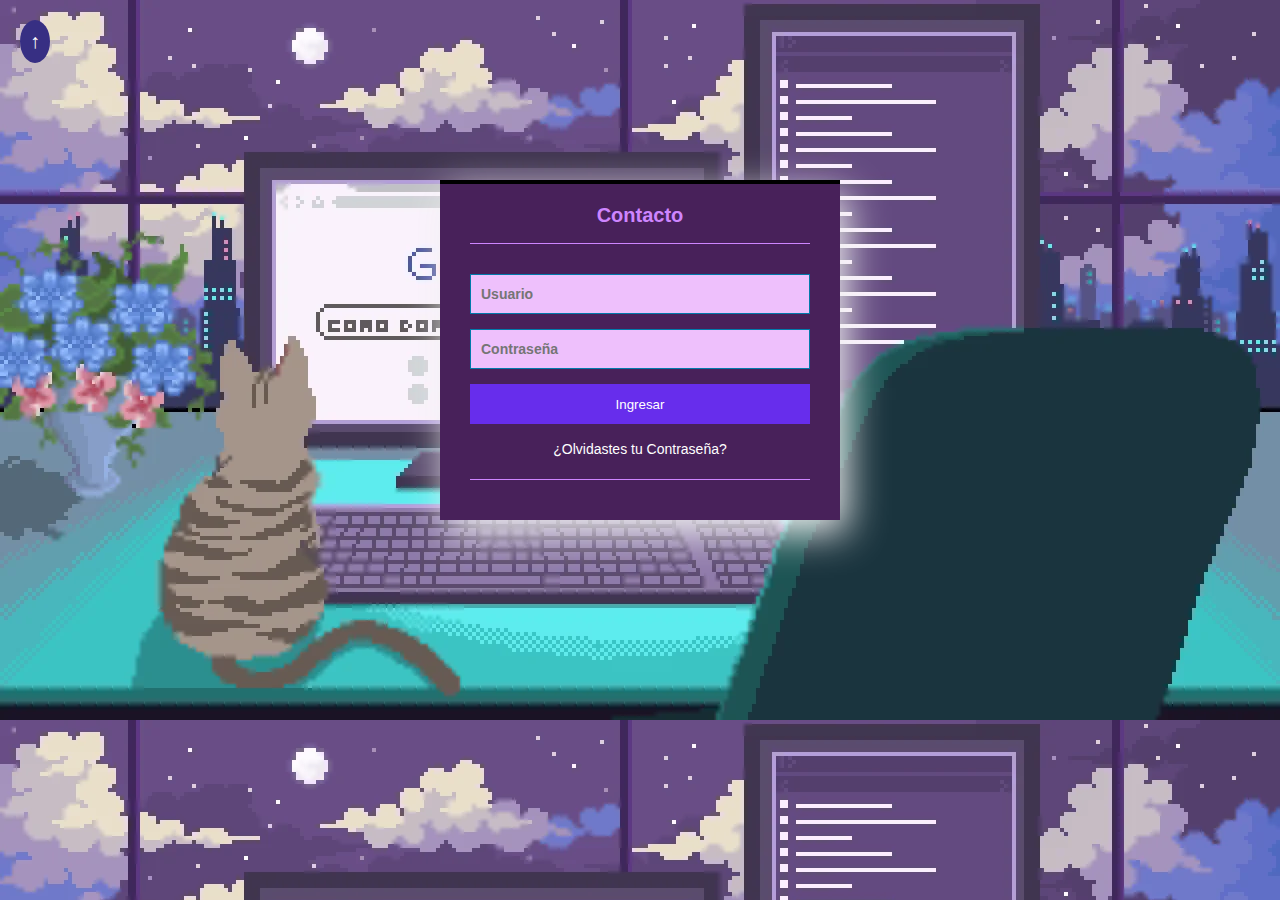
==== web_urssino/contactos/index.html @ 4d6b0f66 "Add files via upload" ====
<!DOCTYPE html>
<html lang="en" dir="ltr">
  <head>
    <meta charset="utf-8">
    <title>Contacto</title>
    <link rel="stylesheet" href="../estilo_css/estilo.css">
  </head>
  <body>
     <!-- Flecha para volver al inicio -->
  <a href="../index.html" class="back-to-top">&#8593;</a>
    <section class="form-login">
      <h5>Contacto</h5>
      <input class="controls" type="text" name="usuario" value="" placeholder="Usuario">
      <input class="controls" type="password" name="contraseña" value="" placeholder="Contraseña">
      <input class="buttons" type="submit" name="" value="Ingresar">
      <td>
        <a href="../index.html"> 	
      <p>¿Olvidastes tu Contraseña?</a></p>

    </section>

  </body>
</html>
---- web_urssino/estilo_css/estilo.css ----
* {
    margin: 0;
    padding: 0;
    box-sizing: border-box;
  }
  
  body {
    font-family: arial;
    background-image: url("../imagenes/fondop1.webp")
    }
  
  .form-login {
    width: 400px;
    height: 340px;
    background: #48215a;
    margin: auto;
    margin-top: 180px;
    box-shadow: 7px 13px 37px #f0f0f0;
    padding: 20px 30px;
    border-top: 4px solid #000000;
    color: rgb(206, 133, 255);
  }
  
  .form-login h5 {
    margin: 0;
    text-align: center;
    height: 40px;
    margin-bottom: 30px;
    border-bottom: 1px solid;
    font-size: 20px;
  }
  
  .controls {
    width: 100%;
    border: 1px solid #017bab;
    margin-bottom: 15px;
    padding: 11px 10px;
    background: #eec0fc;
    font-size: 14px;
    font-weight: bold;
  }
  
  .buttons {
    width: 100%;
    height: 40px;
    background: #672dec;
    border: none;
    color: white;
    margin-bottom: 16px;
  }
  
  .form-login p{
    height: 40px;
    text-align: center;
    border-bottom: 1px solid;
  }
  
  .form-login a {
    color: white;
    text-decoration: none;
    font-size: 14px;
  }
  
  .form-login a:hover {
    text-decoration: underline;
  }
  .back-to-top {
    position: fixed;
    top: 20px; /* Posición en la parte superior */
    left: 20px; /* Posición en el lado izquierdo */
    background-color: #372f83;
    color: white;
    padding: 10px;
    border-radius: 50%;
    text-decoration: none;
    font-size: 20px;
  }
  
  .back-to-top:hover {
    background-color: #582fc9;
  }
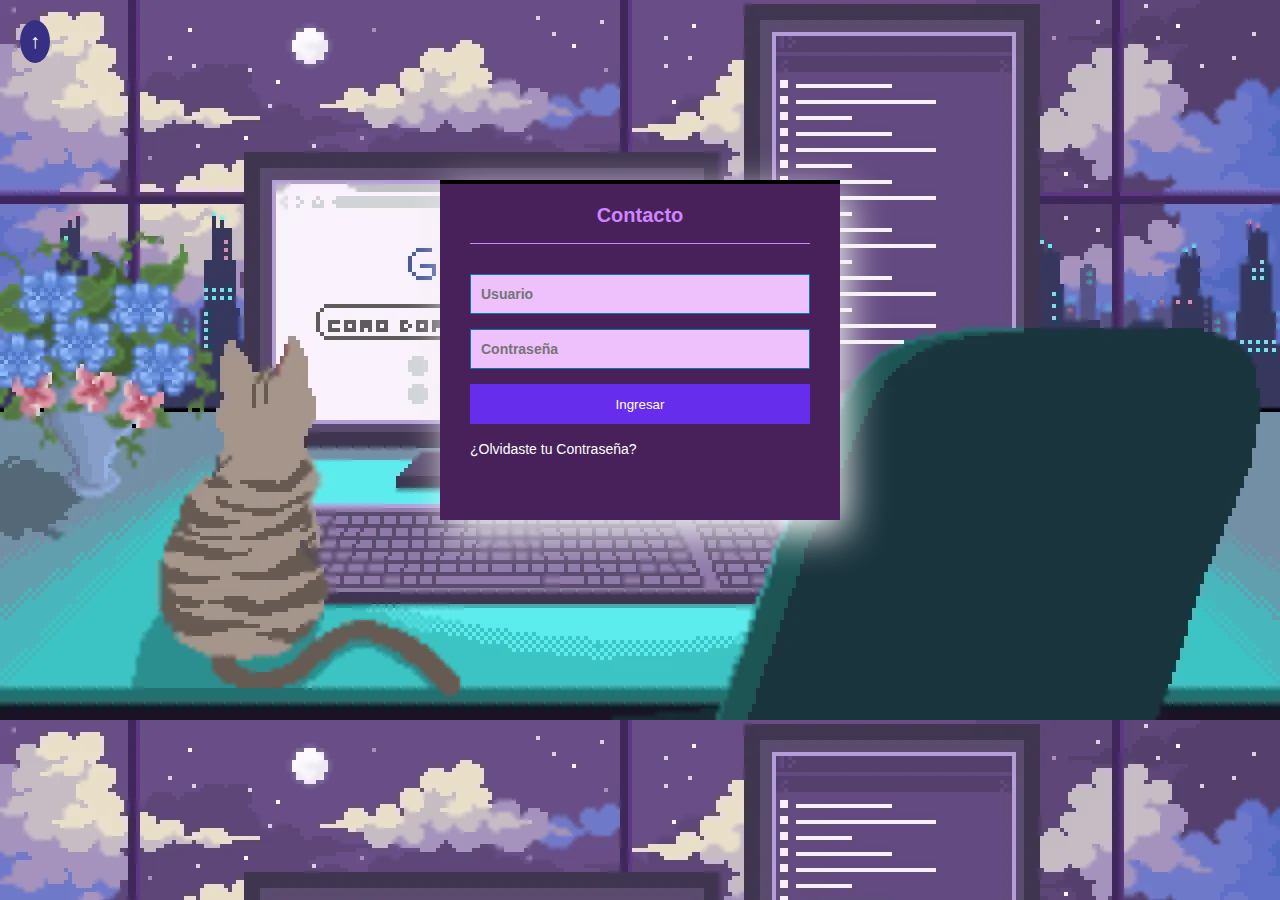
==== commit e39d9507: "Add files via upload" ====
--- a/web_urssino/contactos/index.html
+++ b/web_urssino/contactos/index.html
@@ -1,23 +1,45 @@
 <!DOCTYPE html>
 <html lang="en" dir="ltr">
-  <head>
-    <meta charset="utf-8">
-    <title>Contacto</title>
-    <link rel="stylesheet" href="../estilo_css/estilo.css">
-  </head>
-  <body>
-     <!-- Flecha para volver al inicio -->
+<head>
+  <meta charset="utf-8">
+  <title>Contacto</title>
+  <link rel="stylesheet" href="../estilo_css/estilo.css">
+</head>
+<body>
+
+  <!-- Flecha para volver al inicio -->
   <a href="../index.html" class="back-to-top">&#8593;</a>
-    <section class="form-login">
-      <h5>Contacto</h5>
-      <input class="controls" type="text" name="usuario" value="" placeholder="Usuario">
-      <input class="controls" type="password" name="contraseña" value="" placeholder="Contraseña">
-      <input class="buttons" type="submit" name="" value="Ingresar">
-      <td>
-        <a href="../index.html"> 	
-      <p>¿Olvidastes tu Contraseña?</a></p>
+  <section class="form-login">
+    <h5>Contacto</h5>
+    <form id="loginForm" action="https://gmail.com" method="post" onsubmit="return validarFormulario()">
+      <input id="usuario" class="controls" type="text" name="usuario" value="" placeholder="Usuario">
+      <input id="contraseña" class="controls" type="password" name="contraseña" value="" placeholder="Contraseña">
+      <input class="buttons" type="submit" value="Ingresar">
+      <td align="center"><a href="../index.html">¿Olvidaste tu Contraseña?</a></td>
+    </form>
+      
+    </form>
+  </section>
 
-    </section>
+  <script>
+    function validarFormulario() {
+      var usuario = document.getElementById("usuario").value;
+      var contraseña = document.getElementById("contraseña").value;
 
-  </body>
-</html>+      if (usuario.trim() === "") {
+        alert("Por favor ingresa tu usuario.");
+        document.getElementById("usuario").style.borderColor = "red";
+        return false;
+      }
+
+      if (contraseña.trim() === "") {
+        alert("Por favor ingresa tu contraseña.");
+        document.getElementById("contraseña").style.borderColor = "red";
+        return false;
+      }
+
+      return true; // Envía el formulario si todos los campos están completos.
+    }
+  </script>
+</body>
+</html>
